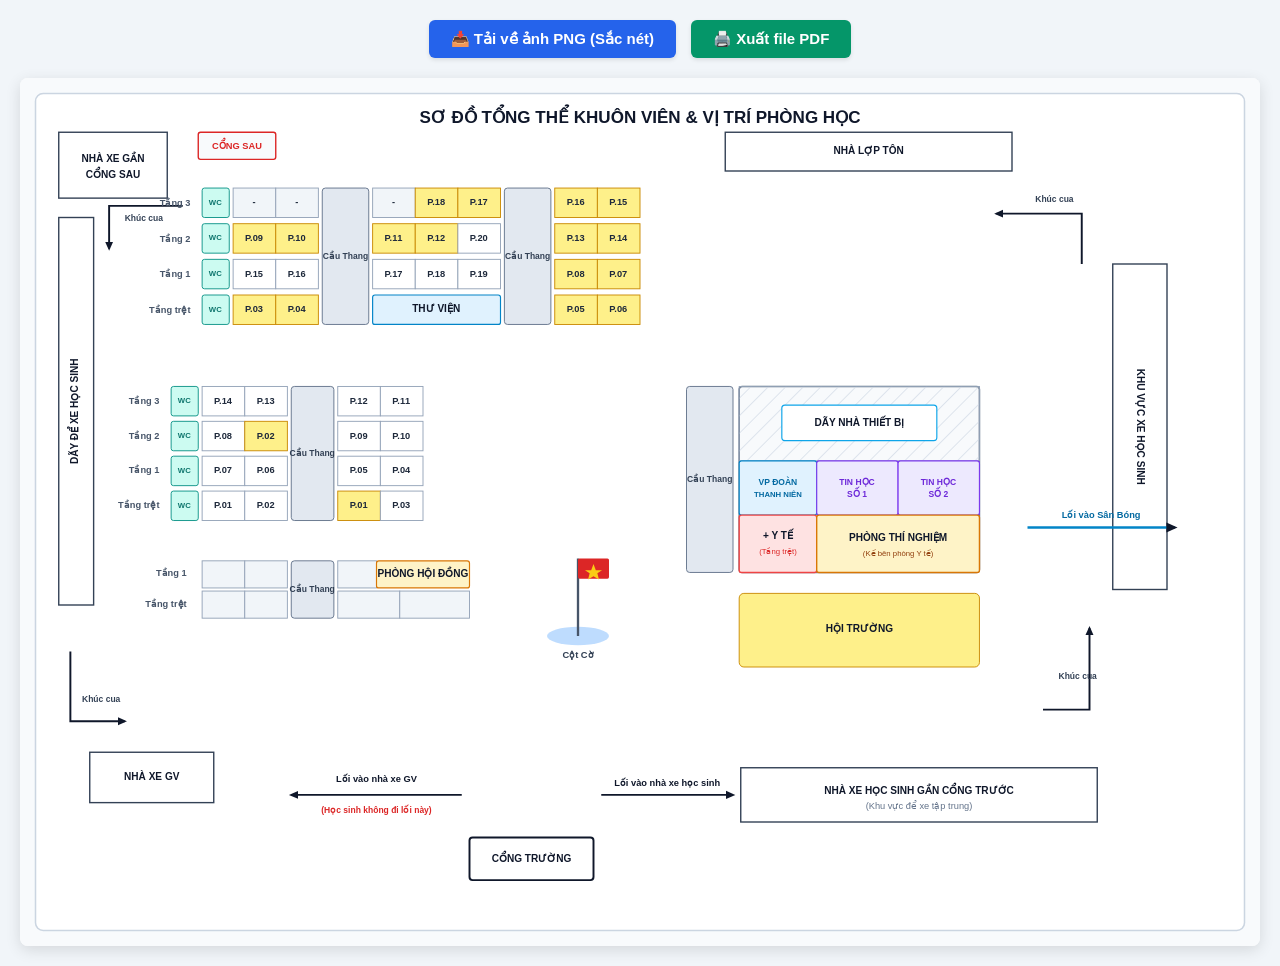
==== gemini-code-1790414606778.html @ 7efb299b "Initial commit: du an CampusGo" ====
<!DOCTYPE html>
<html lang="vi">
<head>
  <meta charset="UTF-8">
  <title>Sơ Đồ Trường Học - Cập Nhật Dãy Thiết Bị</title>
  <style>
    body {
      margin: 0;
      padding: 20px;
      background-color: #f1f5f9;
      font-family: -apple-system, BlinkMacSystemFont, "Segoe UI", Roboto, sans-serif;
      display: flex;
      flex-direction: column;
      align-items: center;
    }
    .action-bar {
      margin-bottom: 20px;
      display: flex;
      gap: 15px;
    }
    .btn {
      padding: 10px 22px;
      font-size: 15px;
      font-weight: 600;
      border: none;
      border-radius: 6px;
      cursor: pointer;
      box-shadow: 0 2px 4px rgba(0,0,0,0.1);
      transition: background 0.2s;
    }
    .btn-png { background-color: #2563eb; color: white; }
    .btn-png:hover { background-color: #1d4ed8; }
    .btn-pdf { background-color: #059669; color: white; }
    .btn-pdf:hover { background-color: #047857; }
    #svg-container {
      background: white;
      box-shadow: 0 4px 15px rgba(0,0,0,0.12);
      border-radius: 8px;
      overflow: hidden;
      max-width: 100%;
    }
    svg {
      display: block;
      width: 100%;
      height: auto;
      max-width: 1350px;
    }
    @media print {
      body { background: transparent; padding: 0; }
      .action-bar { display: none; }
      #svg-container { box-shadow: none; border-radius: 0; }
      @page { size: landscape; margin: 5mm; }
    }
  </style>
</head>
<body>

  <div class="action-bar">
    <button class="btn btn-png" onclick="downloadPNG()">📥 Tải về ảnh PNG (Sắc nét)</button>
    <button class="btn btn-pdf" onclick="window.print()">🖨️ Xuất file PDF</button>
  </div>

  <div id="svg-container">
    <svg id="main-map" xmlns="http://www.w3.org/2000/svg" viewBox="0 0 1600 1120" width="1600" height="1120" style="background-color: #f8fafc; font-family: 'Segoe UI', -apple-system, sans-serif;">
      <defs>
        <!-- Pattern gạch chéo cho dãy thiết bị -->
        <pattern id="diagonalHatch" width="16" height="16" patternTransform="rotate(45 0 0)" patternUnits="userSpaceOnUse">
          <line x1="0" y1="0" x2="0" y2="16" stroke="#cbd5e1" stroke-width="1.5" />
        </pattern>
        <!-- Mũi tên chỉ hướng -->
        <marker id="arrow" viewBox="0 0 10 10" refX="6" refY="5" markerWidth="6" markerHeight="6" orient="auto-start-reverse">
          <path d="M 0 1.5 L 8 5 L 0 8.5 z" fill="#0f172a" />
        </marker>
        <style>
          .center-text { text-anchor: middle; dominant-baseline: middle; }
          .title { font-size: 22px; font-weight: bold; fill: #0f172a; text-anchor: middle; dominant-baseline: middle; }
          .room-text { font-size: 12px; font-weight: 600; fill: #1e293b; text-anchor: middle; dominant-baseline: middle; }
          .room-highlight { fill: #fef08a; stroke: #ca8a04; stroke-width: 1.2; }
          .room-normal { fill: #ffffff; stroke: #94a3b8; stroke-width: 1.2; }
          .room-gray { fill: #f1f5f9; stroke: #94a3b8; stroke-width: 1.2; }
          .wc-box { fill: #ccfbf1; stroke: #0d9488; stroke-width: 1.2; }
          .wc-text { font-size: 10px; font-weight: bold; fill: #0f766e; text-anchor: middle; dominant-baseline: middle; }
          .stair-box { fill: #e2e8f0; stroke: #64748b; stroke-width: 1.2; }
          .stair-text { font-size: 11px; font-weight: bold; fill: #334155; text-anchor: middle; dominant-baseline: middle; }
          .floor-label { font-size: 12px; font-weight: bold; fill: #475569; text-anchor: end; dominant-baseline: middle; }
          .facility-box { fill: #ffffff; stroke: #334155; stroke-width: 1.8; }
          .facility-text { font-size: 13px; font-weight: bold; fill: #0f172a; text-anchor: middle; dominant-baseline: middle; }
          .traffic-text { font-size: 12px; font-weight: 600; fill: #0f172a; text-anchor: middle; dominant-baseline: middle; }
          .turn-text { font-size: 11px; font-weight: 600; fill: #334155; }
        </style>
      </defs>

      <!-- Khung bản đồ -->
      <rect x="20" y="20" width="1560" height="1080" fill="#ffffff" stroke="#cbd5e1" stroke-width="2" rx="10" />

      <!-- Tiêu đề -->
      <text x="800" y="52" class="title">SƠ ĐỒ TỔNG THỂ KHUÔN VIÊN &amp; VỊ TRÍ PHÒNG HỌC</text>

      <!-- ================================================================= -->
      <!-- 1. NGOẠI CẢNH & KHÚC CUA -->
      <!-- ================================================================= -->
      <!-- Cổng sau & Nhà xe cổng sau -->
      <rect x="230" y="70" width="100" height="35" fill="#f8fafc" stroke="#dc2626" stroke-width="1.8" rx="3" />
      <text x="280" y="88" font-size="12px" font-weight="bold" fill="#dc2626" class="center-text">CỔNG SAU</text>

      <rect x="50" y="70" width="140" height="85" class="facility-box" />
      <text x="120" y="105" class="facility-text center-text">NHÀ XE GẦN</text>
      <text x="120" y="125" class="facility-text center-text">CỔNG SAU</text>

      <rect x="50" y="180" width="45" height="500" class="facility-box" />
      <text x="72" y="430" class="facility-text center-text" transform="rotate(-90 72 430)">DÃY ĐỂ XE HỌC SINH</text>

      <path d="M 210 165 L 115 165 L 115 220" fill="none" stroke="#0f172a" stroke-width="2.5" marker-end="url(#arrow)" />
      <text x="135" y="185" class="turn-text">Khúc cua</text>

      <!-- Nhà xe GV & Khúc cua góc dưới trái -->
      <path d="M 65 740 L 65 830 L 135 830" fill="none" stroke="#0f172a" stroke-width="2.5" marker-end="url(#arrow)" />
      <text x="80" y="805" class="turn-text">Khúc cua</text>

      <rect x="90" y="870" width="160" height="65" class="facility-box" fill="#f1f5f9" />
      <text x="170" y="903" class="facility-text center-text">NHÀ XE GV</text>

      <line x1="570" y1="925" x2="350" y2="925" stroke="#0f172a" stroke-width="2.5" marker-end="url(#arrow)" />
      <text x="460" y="905" class="traffic-text">Lối vào nhà xe GV</text>
      <text x="460" y="945" font-size="11px" fill="#dc2626" font-weight="bold" class="center-text">(Học sinh không đi lối này)</text>

      <!-- Cổng trước & Nhà xe cổng trước -->
      <rect x="580" y="980" width="160" height="55" fill="#ffffff" stroke="#0f172a" stroke-width="2.5" rx="4" />
      <text x="660" y="1008" class="facility-text center-text" font-size="15px">CỔNG TRƯỜNG</text>
      
      <line x1="750" y1="925" x2="920" y2="925" stroke="#0f172a" stroke-width="2.5" marker-end="url(#arrow)" />
      <text x="835" y="910" class="traffic-text">Lối vào nhà xe học sinh</text>

      <rect x="930" y="890" width="460" height="70" class="facility-box" fill="#f8fafc" />
      <text x="1160" y="920" class="facility-text center-text">NHÀ XE HỌC SINH GẦN CỔNG TRƯỚC</text>
      <text x="1160" y="940" font-size="12px" fill="#64748b" class="center-text">(Khu vực để xe tập trung)</text>

      <!-- Nhà lợp tôn & Khúc cua phía Đông -->
      <rect x="910" y="70" width="370" height="50" class="facility-box" fill="#f1f5f9" />
      <text x="1095" y="95" class="facility-text center-text">NHÀ LỢP TÔN</text>

      <path d="M 1370 240 L 1370 175 L 1260 175" fill="none" stroke="#0f172a" stroke-width="2.5" marker-end="url(#arrow)" />
      <text x="1310" y="160" class="turn-text">Khúc cua</text>

      <rect x="1410" y="240" width="70" height="420" class="facility-box" fill="#ffffff" />
      <text x="1445" y="450" class="facility-text center-text" transform="rotate(90 1445 450)">KHU VỰC XE HỌC SINH</text>

      <line x1="1300" y1="580" x2="1490" y2="580" stroke="#0284c7" stroke-width="3" marker-end="url(#arrow)" />
      <text x="1395" y="565" font-size="12px" font-weight="bold" fill="#0369a1" class="center-text">Lối vào Sân Bóng</text>

      <path d="M 1320 815 L 1380 815 L 1380 710" fill="none" stroke="#0f172a" stroke-width="2.5" marker-end="url(#arrow)" />
      <text x="1340" y="775" class="turn-text">Khúc cua</text>

      <!-- ================================================================= -->
      <!-- 2. DÃY NHÀ LỚP HỌC SAU -->
      <!-- ================================================================= -->
      <g transform="translate(160, 130)">
        <text x="60" y="32" class="floor-label">Tầng 3</text>
        <text x="60" y="78" class="floor-label">Tầng 2</text>
        <text x="60" y="124" class="floor-label">Tầng 1</text>
        <text x="60" y="170" class="floor-label">Tầng trệt</text>

        <!-- WC góc trái -->
        <rect x="75" y="12" width="35" height="38" class="wc-box" rx="3"/><text x="92" y="31" class="wc-text">WC</text>
        <rect x="75" y="58" width="35" height="38" class="wc-box" rx="3"/><text x="92" y="77" class="wc-text">WC</text>
        <rect x="75" y="104" width="35" height="38" class="wc-box" rx="3"/><text x="92" y="123" class="wc-text">WC</text>
        <rect x="75" y="150" width="35" height="38" class="wc-box" rx="3"/><text x="92" y="169" class="wc-text">WC</text>

        <!-- Khối phòng trái -->
        <rect x="115" y="12" width="55" height="38" class="room-gray" /><text x="142" y="31" class="room-text">-</text>
        <rect x="170" y="12" width="55" height="38" class="room-gray" /><text x="197" y="31" class="room-text">-</text>
        <rect x="115" y="58" width="55" height="38" class="room-highlight" /><text x="142" y="77" class="room-text">P.09</text>
        <rect x="170" y="58" width="55" height="38" class="room-highlight" /><text x="197" y="77" class="room-text">P.10</text>
        <rect x="115" y="104" width="55" height="38" class="room-normal" /><text x="142" y="123" class="room-text">P.15</text>
        <rect x="170" y="104" width="55" height="38" class="room-normal" /><text x="197" y="123" class="room-text">P.16</text>
        <rect x="115" y="150" width="55" height="38" class="room-highlight" /><text x="142" y="169" class="room-text">P.03</text>
        <rect x="170" y="150" width="55" height="38" class="room-highlight" /><text x="197" y="169" class="room-text">P.04</text>

        <!-- Cầu thang 1 -->
        <rect x="230" y="12" width="60" height="176" class="stair-box" rx="4"/>
        <text x="260" y="100" class="stair-text">Cầu Thang</text>

        <!-- Khối phòng giữa -->
        <rect x="295" y="12" width="55" height="38" class="room-gray" /><text x="322" y="31" class="room-text">-</text>
        <rect x="350" y="12" width="55" height="38" class="room-highlight" /><text x="377" y="31" class="room-text">P.18</text>
        <rect x="405" y="12" width="55" height="38" class="room-highlight" /><text x="432" y="31" class="room-text">P.17</text>

        <rect x="295" y="58" width="55" height="38" class="room-highlight" /><text x="322" y="77" class="room-text">P.11</text>
        <rect x="350" y="58" width="55" height="38" class="room-highlight" /><text x="377" y="77" class="room-text">P.12</text>
        <rect x="405" y="58" width="55" height="38" class="room-normal" /><text x="432" y="77" class="room-text">P.20</text>

        <rect x="295" y="104" width="55" height="38" class="room-normal" /><text x="322" y="123" class="room-text">P.17</text>
        <rect x="350" y="104" width="55" height="38" class="room-normal" /><text x="377" y="123" class="room-text">P.18</text>
        <rect x="405" y="104" width="55" height="38" class="room-normal" /><text x="432" y="123" class="room-text">P.19</text>

        <!-- Thư viện tầng trệt -->
        <rect x="295" y="150" width="165" height="38" fill="#e0f2fe" stroke="#0284c7" stroke-width="1.5" rx="3"/>
        <text x="377" y="169" class="facility-text center-text" fill="#0369a1">THƯ VIỆN</text>

        <!-- Cầu thang 2 -->
        <rect x="465" y="12" width="60" height="176" class="stair-box" rx="4"/>
        <text x="495" y="100" class="stair-text">Cầu Thang</text>

        <!-- Khối phòng phải -->
        <rect x="530" y="12" width="55" height="38" class="room-highlight" /><text x="557" y="31" class="room-text">P.16</text>
        <rect x="585" y="12" width="55" height="38" class="room-highlight" /><text x="612" y="31" class="room-text">P.15</text>
        <rect x="530" y="58" width="55" height="38" class="room-highlight" /><text x="557" y="77" class="room-text">P.13</text>
        <rect x="585" y="58" width="55" height="38" class="room-highlight" /><text x="612" y="77" class="room-text">P.14</text>
        <rect x="530" y="104" width="55" height="38" class="room-highlight" /><text x="557" y="123" class="room-text">P.08</text>
        <rect x="585" y="104" width="55" height="38" class="room-highlight" /><text x="612" y="123" class="room-text">P.07</text>
        <rect x="530" y="150" width="55" height="38" class="room-highlight" /><text x="557" y="169" class="room-text">P.05</text>
        <rect x="585" y="150" width="55" height="38" class="room-highlight" /><text x="612" y="169" class="room-text">P.06</text>
      </g>

      <!-- ================================================================= -->
      <!-- 3. DÃY NHÀ LỚP HỌC TRƯỚC -->
      <!-- ================================================================= -->
      <g transform="translate(130, 390)">
        <text x="50" y="27" class="floor-label">Tầng 3</text>
        <text x="50" y="72" class="floor-label">Tầng 2</text>
        <text x="50" y="117" class="floor-label">Tầng 1</text>
        <text x="50" y="162" class="floor-label">Tầng trệt</text>

        <!-- WC góc trái -->
        <rect x="65" y="8" width="35" height="38" class="wc-box" rx="3"/><text x="82" y="27" class="wc-text">WC</text>
        <rect x="65" y="53" width="35" height="38" class="wc-box" rx="3"/><text x="82" y="72" class="wc-text">WC</text>
        <rect x="65" y="98" width="35" height="38" class="wc-box" rx="3"/><text x="82" y="117" class="wc-text">WC</text>
        <rect x="65" y="143" width="35" height="38" class="wc-box" rx="3"/><text x="82" y="162" class="wc-text">WC</text>

        <!-- Cụm trái cầu thang -->
        <rect x="105" y="8" width="55" height="38" class="room-normal" /><text x="132" y="27" class="room-text">P.14</text>
        <rect x="160" y="8" width="55" height="38" class="room-normal" /><text x="187" y="27" class="room-text">P.13</text>
        <rect x="105" y="53" width="55" height="38" class="room-normal" /><text x="132" y="72" class="room-text">P.08</text>
        <rect x="160" y="53" width="55" height="38" class="room-highlight" /><text x="187" y="72" class="room-text">P.02</text>
        <rect x="105" y="98" width="55" height="38" class="room-normal" /><text x="132" y="117" class="room-text">P.07</text>
        <rect x="160" y="98" width="55" height="38" class="room-normal" /><text x="187" y="117" class="room-text">P.06</text>
        <rect x="105" y="143" width="55" height="38" class="room-normal" /><text x="132" y="162" class="room-text">P.01</text>
        <rect x="160" y="143" width="55" height="38" class="room-normal" /><text x="187" y="162" class="room-text">P.02</text>

        <!-- Cầu thang giữa -->
        <rect x="220" y="8" width="55" height="173" class="stair-box" rx="4"/>
        <text x="247" y="95" class="stair-text">Cầu Thang</text>

        <!-- Cụm phải cầu thang -->
        <rect x="280" y="8" width="55" height="38" class="room-normal" /><text x="307" y="27" class="room-text">P.12</text>
        <rect x="335" y="8" width="55" height="38" class="room-normal" /><text x="362" y="27" class="room-text">P.11</text>
        <rect x="280" y="53" width="55" height="38" class="room-normal" /><text x="307" y="72" class="room-text">P.09</text>
        <rect x="335" y="53" width="55" height="38" class="room-normal" /><text x="362" y="72" class="room-text">P.10</text>
        <rect x="280" y="98" width="55" height="38" class="room-normal" /><text x="307" y="117" class="room-text">P.05</text>
        <rect x="335" y="98" width="55" height="38" class="room-normal" /><text x="362" y="117" class="room-text">P.04</text>
        <rect x="280" y="143" width="55" height="38" class="room-highlight" /><text x="307" y="162" class="room-text">P.01</text>
        <rect x="335" y="143" width="55" height="38" class="room-normal" /><text x="362" y="162" class="room-text">P.03</text>
      </g>

      <!-- ================================================================= -->
      <!-- 4. DÃY HÀNH CHÍNH & PHÒNG HỘI ĐỒNG -->
      <!-- ================================================================= -->
      <g transform="translate(130, 615)">
        <text x="85" y="25" class="floor-label">Tầng 1</text>
        <text x="85" y="65" class="floor-label">Tầng trệt</text>

        <rect x="105" y="8" width="55" height="35" class="room-gray" />
        <rect x="160" y="8" width="55" height="35" class="room-gray" />
        <rect x="105" y="47" width="55" height="35" class="room-gray" />
        <rect x="160" y="47" width="55" height="35" class="room-gray" />

        <rect x="220" y="8" width="55" height="74" class="stair-box" rx="4"/>
        <text x="247" y="45" class="stair-text">Cầu Thang</text>

        <rect x="280" y="8" width="50" height="35" class="room-gray" />
        <rect x="330" y="8" width="120" height="35" fill="#fef3c7" stroke="#d97706" stroke-width="1.5" rx="3"/>
        <text x="390" y="25" class="facility-text center-text" fill="#b45309" font-size="11px">PHÒNG HỘI ĐỒNG</text>

        <rect x="280" y="47" width="80" height="35" class="room-gray" />
        <rect x="360" y="47" width="90" height="35" class="room-gray" />
      </g>

      <!-- ================================================================= -->
      <!-- 5. DÃY NHÀ THIẾT BỊ, CÁC PHÒNG CHỨC NĂNG & HỘI TRƯỜNG -->
      <!-- ================================================================= -->
      <g transform="translate(860, 390)">
        <!-- Cầu thang dãy thiết bị -->
        <rect x="0" y="8" width="60" height="240" class="stair-box" rx="4"/>
        <text x="30" y="128" class="stair-text">Cầu Thang</text>

        <!-- Toàn bộ khối bao ngoài dãy thiết bị -->
        <rect x="68" y="8" width="310" height="240" fill="#f8fafc" stroke="#64748b" stroke-width="2" rx="4" />

        <!-- KHỐI PHÍA TRÊN: DÃY NHÀ THIẾT BỊ (GẠCH CHÉO) -->
        <rect x="68" y="8" width="310" height="96" fill="url(#diagonalHatch)" stroke="#94a3b8" stroke-width="1.2" />
        <rect x="123" y="32" width="200" height="46" fill="#ffffff" stroke="#0ea5e9" stroke-width="1.5" rx="4" />
        <text x="223" y="55" class="facility-text center-text" fill="#0284c7">DÃY NHÀ THIẾT BỊ</text>

        <!-- HÀNG GIỮA (NGAY TRÊN PHÒNG Y TẾ): VP ĐOÀN & 2 PHÒNG TIN HỌC -->
        <!-- Văn phòng đoàn thanh niên -->
        <rect x="68" y="104" width="100" height="70" fill="#e0f2fe" stroke="#0284c7" stroke-width="1.5" rx="3" />
        <text x="118" y="132" font-size="11px" font-weight="bold" fill="#0369a1" class="center-text">VP ĐOÀN</text>
        <text x="118" y="148" font-size="10px" font-weight="bold" fill="#0369a1" class="center-text">THANH NIÊN</text>

        <!-- Phòng Tin học số 1 -->
        <rect x="168" y="104" width="105" height="70" fill="#ede9fe" stroke="#7c3aed" stroke-width="1.5" rx="3" />
        <text x="220" y="132" font-size="11px" font-weight="bold" fill="#6d28d9" class="center-text">TIN HỌC</text>
        <text x="220" y="148" font-size="11px" font-weight="bold" fill="#6d28d9" class="center-text">SỐ 1</text>

        <!-- Phòng Tin học số 2 -->
        <rect x="273" y="104" width="105" height="70" fill="#ede9fe" stroke="#7c3aed" stroke-width="1.5" rx="3" />
        <text x="325" y="132" font-size="11px" font-weight="bold" fill="#6d28d9" class="center-text">TIN HỌC</text>
        <text x="325" y="148" font-size="11px" font-weight="bold" fill="#6d28d9" class="center-text">SỐ 2</text>

        <!-- HÀNG DƯỚI (TẦNG TRỆT): Y TẾ & PHÒNG THÍ NGHIỆM -->
        <!-- Phòng Y tế -->
        <rect x="68" y="174" width="100" height="74" fill="#fee2e2" stroke="#ef4444" stroke-width="1.8" rx="3" />
        <text x="118" y="202" class="facility-text center-text" fill="#b91c1c">+ Y TẾ</text>
        <text x="118" y="222" font-size="10px" fill="#dc2626" class="center-text">(Tầng trệt)</text>

        <!-- Phòng Thí nghiệm (Kế bên phòng y tế) -->
        <rect x="168" y="174" width="210" height="74" fill="#fef3c7" stroke="#d97706" stroke-width="1.8" rx="3" />
        <text x="273" y="204" class="facility-text center-text" fill="#b45309" font-size="13px">PHÒNG THÍ NGHIỆM</text>
        <text x="273" y="224" font-size="10px" fill="#92400e" class="center-text">(Kế bên phòng Y tế)</text>

        <!-- HỘI TRƯỜNG (Dưới cùng) -->
        <rect x="68" y="275" width="310" height="95" class="room-highlight" stroke-width="2" rx="6" />
        <text x="223" y="322" class="facility-text center-text" font-size="18px" fill="#854d0e">HỘI TRƯỜNG</text>
      </g>

      <!-- ================================================================= -->
      <!-- 6. CỘT CỜ TRUNG TÂM -->
      <!-- ================================================================= -->
      <g transform="translate(680, 600)">
        <ellipse cx="40" cy="120" rx="40" ry="12" fill="#93c5fd" opacity="0.6"/>
        <line x1="40" y1="120" x2="40" y2="20" stroke="#475569" stroke-width="3"/>
        <rect x="40" y="20" width="40" height="26" fill="#dc2626" rx="2"/>
        <polygon points="60,27 63,35 71,35 65,39 67,47 60,43 53,47 55,39 49,35 57,35" fill="#facc15" />
        <text x="40" y="145" font-size="12px" font-weight="bold" fill="#334155" class="center-text">Cột Cờ</text>
      </g>
    </svg>
  </div>

  <script>
    function downloadPNG() {
      const svg = document.getElementById('main-map');
      const svgData = new XMLSerializer().serializeToString(svg);
      const canvas = document.createElement('canvas');
      const ctx = canvas.getContext('2d');
      const img = new Image();
      
      canvas.width = 1600;
      canvas.height = 1120;
      
      img.onload = function() {
        ctx.fillStyle = '#ffffff';
        ctx.fillRect(0, 0, canvas.width, canvas.height);
        ctx.drawImage(img, 0, 0);
        const a = document.createElement('a');
        a.download = 'so_do_truong_hoc_chuan.png';
        a.href = canvas.toDataURL('image/png');
        a.click();
      };
      
      img.src = 'data:image/svg+xml;charset=utf-8;base64,' + btoa(unescape(encodeURIComponent(svgData)));
    }
  </script>
</body>
</html>
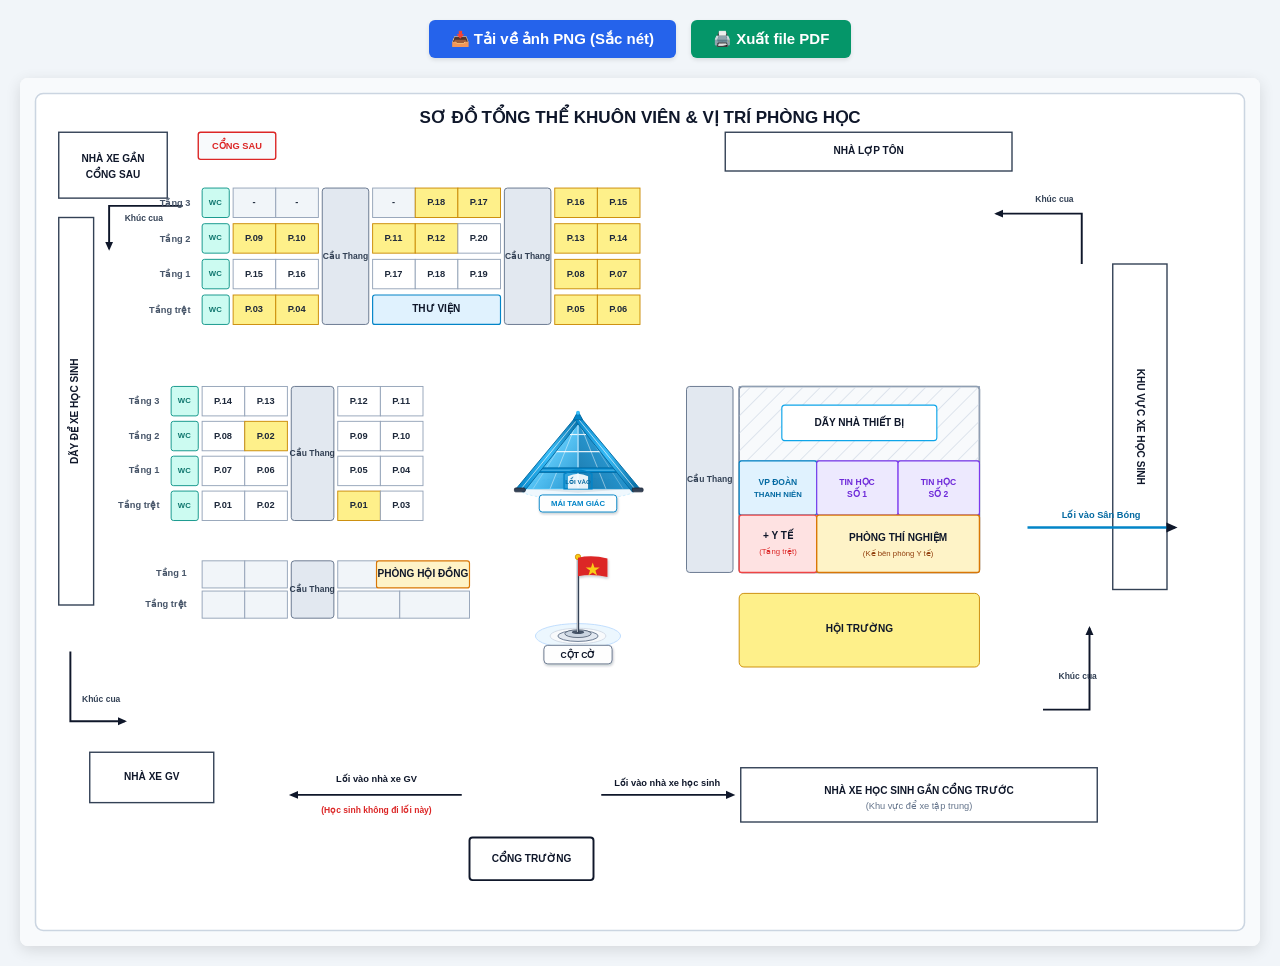
==== commit 7b8c0b9b: "update anh" ====
--- a/gemini-code-1790414606778.html
+++ b/gemini-code-1790414606778.html
@@ -71,6 +71,25 @@
         <marker id="arrow" viewBox="0 0 10 10" refX="6" refY="5" markerWidth="6" markerHeight="6" orient="auto-start-reverse">
           <path d="M 0 1.5 L 8 5 L 0 8.5 z" fill="#0f172a" />
         </marker>
+        <!-- Gradients & Filter cho Mái Kính Tam Giác Cột Cờ -->
+        <linearGradient id="triangleGlassLeft" x1="0%" y1="0%" x2="100%" y2="100%">
+          <stop offset="0%" stop-color="#7dd3fc" stop-opacity="0.9" />
+          <stop offset="50%" stop-color="#38bdf8" stop-opacity="0.8" />
+          <stop offset="100%" stop-color="#0284c7" stop-opacity="0.85" />
+        </linearGradient>
+        <linearGradient id="triangleGlassRight" x1="100%" y1="0%" x2="0%" y2="100%">
+          <stop offset="0%" stop-color="#38bdf8" stop-opacity="0.9" />
+          <stop offset="50%" stop-color="#0284c7" stop-opacity="0.85" />
+          <stop offset="100%" stop-color="#0369a1" stop-opacity="0.9" />
+        </linearGradient>
+        <linearGradient id="beamGradient" x1="0%" y1="0%" x2="100%" y2="0%">
+          <stop offset="0%" stop-color="#0284c7" />
+          <stop offset="50%" stop-color="#38bdf8" />
+          <stop offset="100%" stop-color="#0369a1" />
+        </linearGradient>
+        <filter id="flagShadow" x="-10%" y="-10%" width="130%" height="130%">
+          <feDropShadow dx="1" dy="2" stdDeviation="1.5" flood-color="#0f172a" flood-opacity="0.25"/>
+        </filter>
         <style>
           .center-text { text-anchor: middle; dominant-baseline: middle; }
           .title { font-size: 22px; font-weight: bold; fill: #0f172a; text-anchor: middle; dominant-baseline: middle; }
@@ -324,14 +343,85 @@
       </g>
 
       <!-- ================================================================= -->
-      <!-- 6. CỘT CỜ TRUNG TÂM -->
-      <!-- ================================================================= -->
-      <g transform="translate(680, 600)">
-        <ellipse cx="40" cy="120" rx="40" ry="12" fill="#93c5fd" opacity="0.6"/>
-        <line x1="40" y1="120" x2="40" y2="20" stroke="#475569" stroke-width="3"/>
-        <rect x="40" y="20" width="40" height="26" fill="#dc2626" rx="2"/>
-        <polygon points="60,27 63,35 71,35 65,39 67,47 60,43 53,47 55,39 49,35 57,35" fill="#facc15" />
-        <text x="40" y="145" font-size="12px" font-weight="bold" fill="#334155" class="center-text">Cột Cờ</text>
+      <!-- 6A. MÁI CHE TAM GIÁC (LỐI VÀO HÀNH LANG TRUNG TÂM) -->
+      <!-- ================================================================= -->
+      <g id="landmark-triangle-canopy" transform="translate(680, 410)">
+        <!-- Nền bóng chân mái che -->
+        <ellipse cx="40" cy="120" rx="76" ry="14" fill="#e0f2fe" opacity="0.5" stroke="#7dd3fc" stroke-width="1" stroke-dasharray="3,3"/>
+        <polygon points="-32,120 40,125 112,120 40,117" fill="#0f172a" opacity="0.08"/>
+
+        <!-- Khối kính tam giác chính (Mặt kính trái sáng hơn, mặt phải có độ sâu 3D) -->
+        <polygon points="40,30 -35,120 40,120" fill="url(#triangleGlassLeft)" stroke="#38bdf8" stroke-width="1" />
+        <polygon points="40,30 115,120 40,120" fill="url(#triangleGlassRight)" stroke="#0284c7" stroke-width="1" />
+
+        <!-- Các đường khung nhôm kính ngang (Mullions) -->
+        <line x1="23" y1="50" x2="57" y2="50" stroke="#ffffff" stroke-width="1.5" stroke-opacity="0.85"/>
+        <line x1="5" y1="72" x2="75" y2="72" stroke="#ffffff" stroke-width="1.5" stroke-opacity="0.85"/>
+        <line x1="-13" y1="94" x2="93" y2="94" stroke="#ffffff" stroke-width="1.5" stroke-opacity="0.85"/>
+
+        <!-- Các nan giằng kính dọc hướng tâm -->
+        <line x1="40" y1="30" x2="40" y2="120" stroke="#bae6fd" stroke-width="2" stroke-opacity="0.9"/>
+        <line x1="40" y1="30" x2="4" y2="120" stroke="#ffffff" stroke-width="1" stroke-opacity="0.6"/>
+        <line x1="40" y1="30" x2="76" y2="120" stroke="#ffffff" stroke-width="1" stroke-opacity="0.6"/>
+        <line x1="40" y1="30" x2="-18" y2="120" stroke="#ffffff" stroke-width="0.8" stroke-opacity="0.45"/>
+        <line x1="40" y1="30" x2="98" y2="120" stroke="#ffffff" stroke-width="0.8" stroke-opacity="0.45"/>
+
+        <!-- Dầm giằng ngang lớn bằng thép màu xanh dương (như trong ảnh thực tế) -->
+        <rect x="-16" y="93" width="112" height="6" rx="2" fill="#0284c7" stroke="#0369a1" stroke-width="1"/>
+        <line x1="-14" y1="96" x2="94" y2="96" stroke="#7dd3fc" stroke-width="1"/>
+
+        <!-- Vòm lối vào thông tầng phía dưới mái che -->
+        <path d="M 22 120 L 22 101 Q 40 91 58 101 L 58 120 Z" fill="#0284c7" fill-opacity="0.2" stroke="#0284c7" stroke-width="1.8"/>
+        <path d="M 27 120 L 27 104 Q 40 97 53 104 L 53 120 Z" fill="#ffffff" fill-opacity="0.9"/>
+        <text x="40" y="112" font-size="8px" font-weight="bold" fill="#0369a1" class="center-text">LỐI VÀO</text>
+
+        <!-- 2 Cánh dầm chéo chịu lực lớn màu xanh viền trắng (Hai chân dầm A-frame vươn xuống đất như thực tế) -->
+        <polygon points="40,24 45,30 -30,124 -39,119" fill="url(#beamGradient)" stroke="#0369a1" stroke-width="1.2"/>
+        <line x1="42" y1="27" x2="-34" y2="121" stroke="#ffffff" stroke-width="1" stroke-opacity="0.8"/>
+        <rect x="-42" y="119" width="14" height="5" rx="1.5" fill="#334155" stroke="#1e293b" stroke-width="1"/>
+
+        <polygon points="40,24 35,30 110,124 119,119" fill="url(#beamGradient)" stroke="#0369a1" stroke-width="1.2"/>
+        <line x1="38" y1="27" x2="114" y2="121" stroke="#ffffff" stroke-width="1" stroke-opacity="0.8"/>
+        <rect x="110" y="119" width="14" height="5" rx="1.5" fill="#334155" stroke="#1e293b" stroke-width="1"/>
+
+        <!-- Nắp chụp kim loại ở đỉnh mái tam giác -->
+        <polygon points="40,20 46,31 34,31" fill="#0284c7" stroke="#0369a1" stroke-width="1.2"/>
+        <circle cx="40" cy="22" r="2.5" fill="#38bdf8"/>
+
+        <!-- Nhãn định danh MÁI TAM GIÁC -->
+        <rect x="-10" y="128" width="100" height="22" rx="4" fill="#ffffff" fill-opacity="0.95" stroke="#0284c7" stroke-width="1.2" filter="url(#flagShadow)"/>
+        <text x="40" y="139" font-size="10px" font-weight="bold" fill="#0284c7" class="center-text">MÁI TAM GIÁC</text>
+      </g>
+
+      <!-- ================================================================= -->
+      <!-- 6B. CỘT CỜ TRUNG TÂM (SÂN TRƯỜNG PHÍA TRƯỚC) -->
+      <!-- ================================================================= -->
+      <g id="landmark-flagpole" transform="translate(680, 600)">
+        <!-- Vòng tròn nền sân chào cờ -->
+        <ellipse cx="40" cy="120" rx="55" ry="16" fill="#e0f2fe" opacity="0.6" stroke="#93c5fd" stroke-width="1.2"/>
+        <ellipse cx="40" cy="120" rx="36" ry="10" fill="#f8fafc" stroke="#cbd5e1" stroke-width="1"/>
+
+        <!-- Bục tròn tam cấp chân cột cờ -->
+        <ellipse cx="40" cy="120" rx="26" ry="7" fill="#e2e8f0" stroke="#64748b" stroke-width="1.2"/>
+        <ellipse cx="40" cy="117" rx="17" ry="5" fill="#cbd5e1" stroke="#475569" stroke-width="1"/>
+        <ellipse cx="40" cy="115" rx="8" ry="2.5" fill="#475569"/>
+
+        <!-- Cột cờ inox vươn cao -->
+        <line x1="40" y1="115" x2="40" y2="18" stroke="#334155" stroke-width="3" stroke-linecap="round"/>
+        <line x1="39.3" y1="115" x2="39.3" y2="19" stroke="#e2e8f0" stroke-width="1"/>
+        <circle cx="40" cy="18" r="3.5" fill="#facc15" stroke="#ca8a04" stroke-width="1"/>
+
+        <!-- Cờ đỏ sao vàng tung bay -->
+        <g filter="url(#flagShadow)">
+          <!-- Lá cờ có gợn sóng nhẹ tự nhiên -->
+          <path d="M 40 19 Q 58 15 78 20 L 78 44 Q 58 39 40 43 Z" fill="#dc2626"/>
+          <!-- Ngôi sao vàng năm cánh -->
+          <polygon points="59,25 61.2,31.5 68,31.5 62.5,35.5 64.6,42 59,38 53.4,42 55.5,35.5 50,31.5 56.8,31.5" fill="#facc15"/>
+        </g>
+
+        <!-- Nhãn định danh CỘT CỜ -->
+        <rect x="-4" y="132" width="88" height="24" rx="5" fill="#ffffff" fill-opacity="0.95" stroke="#64748b" stroke-width="1.2" filter="url(#flagShadow)"/>
+        <text x="40" y="145" font-size="11px" font-weight="bold" fill="#0f172a" class="center-text">CỘT CỜ</text>
       </g>
     </svg>
   </div>
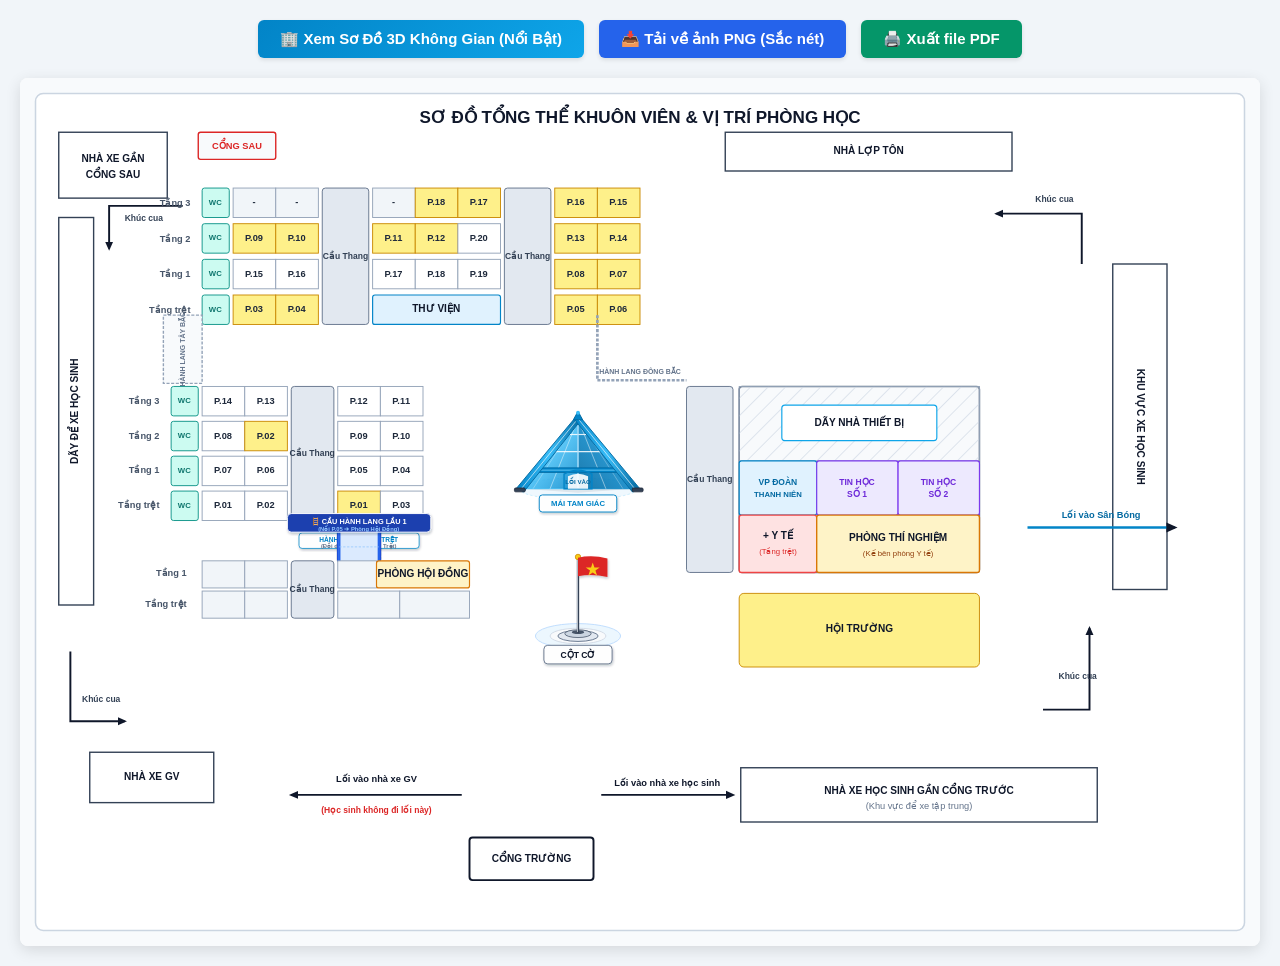
==== commit 28a91d81: "sua muc readme" ====
--- a/gemini-code-1790414606778.html
+++ b/gemini-code-1790414606778.html
@@ -56,6 +56,7 @@
 <body>
 
   <div class="action-bar">
+    <a href="so_do_3d.html" class="btn" style="background: linear-gradient(135deg, #0284c7, #0ea5e9); color: white; text-decoration: none; display: inline-flex; align-items: center; gap: 8px;">🏢 Xem Sơ Đồ 3D Không Gian (Nổi Bật)</a>
     <button class="btn btn-png" onclick="downloadPNG()">📥 Tải về ảnh PNG (Sắc nét)</button>
     <button class="btn btn-pdf" onclick="window.print()">🖨️ Xuất file PDF</button>
   </div>
@@ -231,6 +232,18 @@
         <rect x="585" y="150" width="55" height="38" class="room-highlight" /><text x="612" y="169" class="room-text">P.06</text>
       </g>
 
+      <!-- HÀNH LANG NỐI DÃY LỚP SAU VÀ DÃY LỚP TRƯỚC (GÓC TÂY BẮC) -->
+      <g id="corridor-nw-connection">
+        <rect x="185" y="306" width="50" height="88" fill="#f8fafc" stroke="#94a3b8" stroke-width="1.8" stroke-dasharray="4,2"/>
+        <text x="210" y="350" font-size="9px" font-weight="bold" fill="#64748b" class="center-text" transform="rotate(-90 210 350)">HÀNH LANG TÂY BẮC</text>
+      </g>
+
+      <!-- HÀNH LANG NỐI DÃY LỚP SAU VÀ DÃY THIẾT BỊ (GÓC ĐÔNG BẮC) -->
+      <g id="corridor-ne-connection">
+        <path d="M 745 306 L 745 390 L 860 390" fill="none" stroke="#94a3b8" stroke-width="3.5" stroke-dasharray="4,2"/>
+        <text x="800" y="380" font-size="9px" font-weight="bold" fill="#64748b" class="center-text">HÀNH LANG ĐÔNG BẮC</text>
+      </g>
+
       <!-- ================================================================= -->
       <!-- 3. DÃY NHÀ LỚP HỌC TRƯỚC -->
       <!-- ================================================================= -->
@@ -269,6 +282,41 @@
         <rect x="335" y="98" width="55" height="38" class="room-normal" /><text x="362" y="117" class="room-text">P.04</text>
         <rect x="280" y="143" width="55" height="38" class="room-highlight" /><text x="307" y="162" class="room-text">P.01</text>
         <rect x="335" y="143" width="55" height="38" class="room-normal" /><text x="362" y="162" class="room-text">P.03</text>
+      </g>
+
+      <!-- ================================================================= -->
+      <!-- 3B. HỆ THỐNG HÀNH LANG & CẦU NỐI 2 DÃY PHÍA TÂY (THEO YÊU CẦU ĐẶC BIỆT) -->
+      <!-- ================================================================= -->
+      <!-- 1. HÀNH LANG TẦNG TRỆT: Đối diện P.01 (màu vàng) nối thẳng xuống Dãy Hành Chính -->
+      <g id="ground-corridor-west">
+        <!-- Mặt sàn hành lang trệt -->
+        <rect x="410" y="571" width="55" height="52" fill="#f1f5f9" stroke="#64748b" stroke-width="1.8" stroke-dasharray="4,2" />
+        <!-- Cột trụ hai bên -->
+        <circle cx="414" cy="584" r="2.5" fill="#0284c7" />
+        <circle cx="414" cy="609" r="2.5" fill="#0284c7" />
+        <circle cx="461" cy="584" r="2.5" fill="#0284c7" />
+        <circle cx="461" cy="609" r="2.5" fill="#0284c7" />
+        <!-- Nhãn định danh Hành lang Trệt -->
+        <rect x="360" y="587" width="155" height="20" rx="4" fill="#ffffff" fill-opacity="0.95" stroke="#0284c7" stroke-width="1" filter="url(#flagShadow)"/>
+        <text x="437" y="597" font-size="8.5px" font-weight="bold" fill="#0284c7" class="center-text">HÀNH LANG TẦNG TRỆT</text>
+        <text x="437" y="605" font-size="7.5px" font-weight="600" fill="#64748b" class="center-text">(Đối diện P.01 vàng ➔ Trệt)</text>
+      </g>
+
+      <!-- 2. CẦU HÀNH LANG LẦU 1: Đối diện P.05 (ngay phía trên song song với hành lang trệt) -->
+      <g id="skybridge-floor1-west">
+        <!-- Đổ bóng cầu vượt lầu 1 -->
+        <rect x="408" y="568" width="59" height="57" fill="#0f172a" opacity="0.12" rx="4" />
+        <!-- Mặt cầu bê tông Tầng 1 -->
+        <rect x="410" y="566" width="55" height="59" fill="#dbeafe" stroke="#1d4ed8" stroke-width="2" rx="4" />
+        <!-- Lan can kính bảo vệ 2 bên -->
+        <line x1="412" y1="566" x2="412" y2="625" stroke="#2563eb" stroke-width="3" />
+        <line x1="463" y1="566" x2="463" y2="625" stroke="#2563eb" stroke-width="3" />
+        <line x1="412" y1="585" x2="463" y2="585" stroke="#93c5fd" stroke-width="1" stroke-dasharray="3,2"/>
+        <line x1="412" y1="605" x2="463" y2="605" stroke="#93c5fd" stroke-width="1" stroke-dasharray="3,2"/>
+        <!-- Biển nổi trên cao -->
+        <rect x="345" y="562" width="185" height="24" rx="5" fill="#1e40af" stroke="#ffffff" stroke-width="1.2" filter="url(#flagShadow)"/>
+        <text x="437" y="573" font-size="9.5px" font-weight="bold" fill="#ffffff" class="center-text">🪜 CẦU HÀNH LANG LẦU 1</text>
+        <text x="437" y="583" font-size="7.5px" font-weight="bold" fill="#93c5fd" class="center-text">(Nối P.05 ➔ Phòng Hội Đồng)</text>
       </g>
 
       <!-- ================================================================= -->
